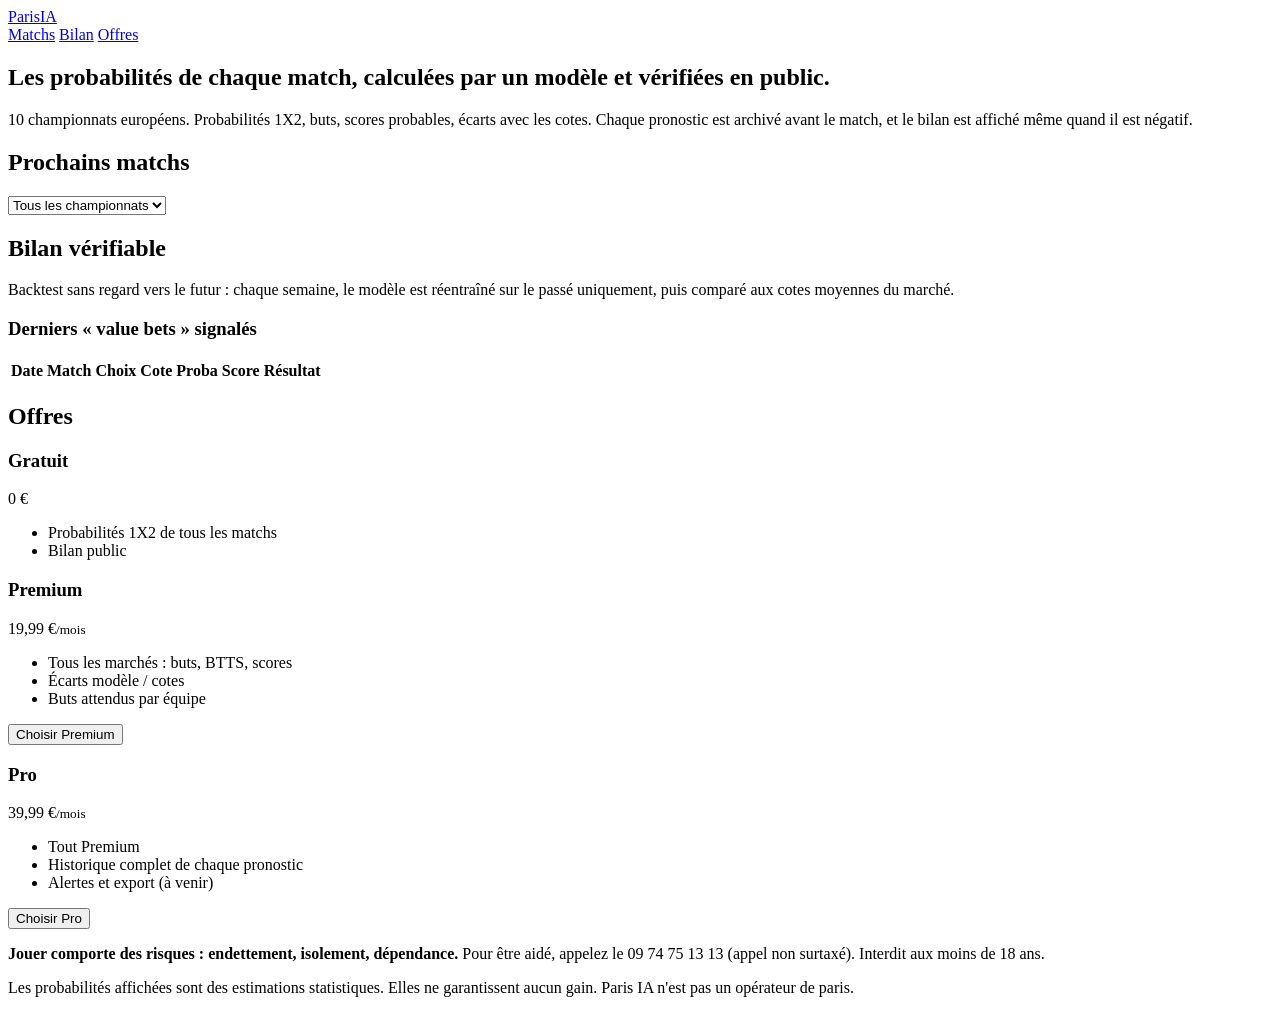
==== paris-ia/frontend/index.html @ 3a2f3b59 "Paris IA : prototype (10 championnats, modèle Dixon-Coles, backtest, site avec abonnements Stripe) C" ====
<!doctype html>
<html lang="fr">
<head>
<meta charset="utf-8">
<meta name="viewport" content="width=device-width, initial-scale=1">
<title>Paris IA — probabilités football</title>
<link rel="stylesheet" href="/static/style.css">
</head>
<body>
<header class="top">
  <a class="brand" href="/">Paris<span>IA</span></a>
  <nav>
    <a href="#matchs">Matchs</a>
    <a href="#bilan">Bilan</a>
    <a href="#offres">Offres</a>
  </nav>
  <div id="account"></div>
</header>

<main>
  <section class="hero">
    <h1>Les probabilités de chaque match, calculées par un modèle et vérifiées en public.</h1>
    <p>10 championnats européens. Probabilités 1X2, buts, scores probables, écarts avec les cotes.
       Chaque pronostic est archivé avant le match, et le bilan est affiché même quand il est négatif.</p>
  </section>

  <section id="matchs">
    <div class="section-head">
      <h2>Prochains matchs</h2>
      <select id="league-filter"><option value="">Tous les championnats</option></select>
    </div>
    <p class="muted" id="generated"></p>
    <div id="matches" class="grid"></div>
  </section>

  <section id="bilan">
    <h2>Bilan vérifiable</h2>
    <p class="muted">Backtest sans regard vers le futur : chaque semaine, le modèle est réentraîné sur le passé uniquement, puis comparé aux cotes moyennes du marché.</p>
    <div id="stats" class="stats"></div>
    <div id="chart"></div>
    <h3>Derniers « value bets » signalés</h3>
    <div class="table-wrap"><table id="picks"><thead><tr><th>Date</th><th>Match</th><th>Choix</th><th>Cote</th><th>Proba</th><th>Score</th><th>Résultat</th></tr></thead><tbody></tbody></table></div>
  </section>

  <section id="offres">
    <h2>Offres</h2>
    <div class="plans">
      <div class="plan">
        <h3>Gratuit</h3><p class="price">0 €</p>
        <ul><li>Probabilités 1X2 de tous les matchs</li><li>Bilan public</li></ul>
      </div>
      <div class="plan featured">
        <h3>Premium</h3><p class="price">19,99 €<small>/mois</small></p>
        <ul><li>Tous les marchés : buts, BTTS, scores</li><li>Écarts modèle / cotes</li><li>Buts attendus par équipe</li></ul>
        <button data-plan="premium">Choisir Premium</button>
      </div>
      <div class="plan">
        <h3>Pro</h3><p class="price">39,99 €<small>/mois</small></p>
        <ul><li>Tout Premium</li><li>Historique complet de chaque pronostic</li><li>Alertes et export (à venir)</li></ul>
        <button data-plan="pro">Choisir Pro</button>
      </div>
    </div>
  </section>
</main>

<dialog id="auth">
  <form id="auth-form" method="dialog">
    <h3 id="auth-title">Créer un compte</h3>
    <label>Email <input name="email" type="email" required></label>
    <label>Mot de passe <input name="password" type="password" minlength="8" required></label>
    <label class="check" id="adult-row"><input name="adult" type="checkbox"> J'ai 18 ans ou plus</label>
    <p class="error" id="auth-error"></p>
    <div class="row">
      <button type="submit">Valider</button>
      <button type="button" class="link" id="auth-switch">J'ai déjà un compte</button>
    </div>
  </form>
</dialog>

<footer>
  <p><strong>Jouer comporte des risques : endettement, isolement, dépendance.</strong> Pour être aidé, appelez le 09 74 75 13 13 (appel non surtaxé). Interdit aux moins de 18 ans.</p>
  <p>Les probabilités affichées sont des estimations statistiques. Elles ne garantissent aucun gain. Paris IA n'est pas un opérateur de paris.</p>
</footer>
<script src="/static/app.js"></script>
</body>
</html>
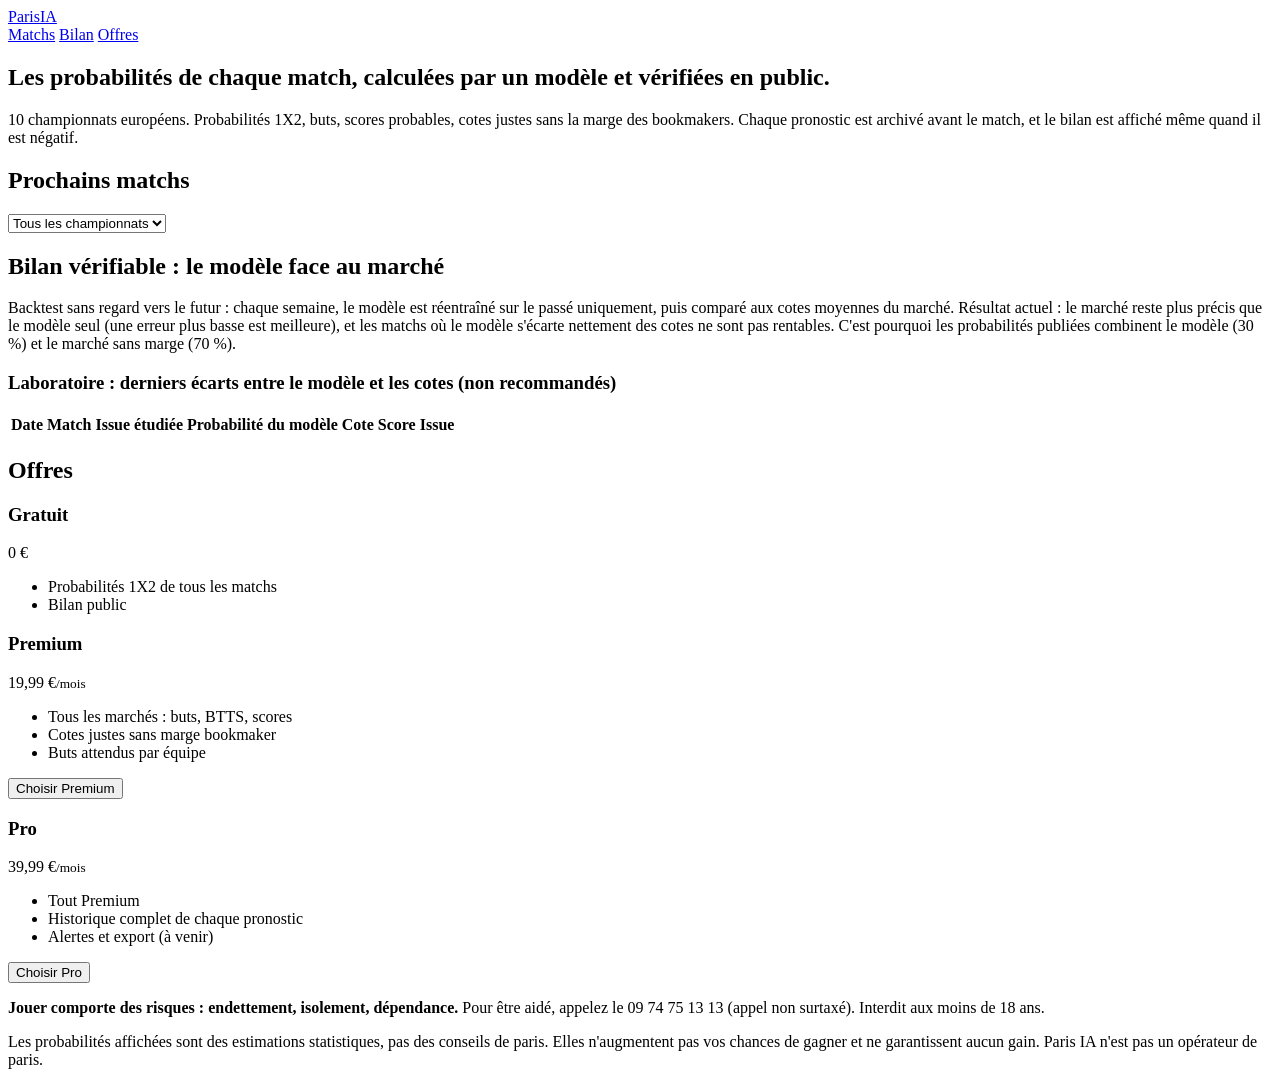
==== commit b91f1aa5: "Paris IA : modèle avec tirs cadrés, affichage en probabilités, cotes justes sans marge Co-Authored-B" ====
--- a/paris-ia/frontend/index.html
+++ b/paris-ia/frontend/index.html
@@ -20,7 +20,7 @@
 <main>
   <section class="hero">
     <h1>Les probabilités de chaque match, calculées par un modèle et vérifiées en public.</h1>
-    <p>10 championnats européens. Probabilités 1X2, buts, scores probables, écarts avec les cotes.
+    <p>10 championnats européens. Probabilités 1X2, buts, scores probables, cotes justes sans la marge des bookmakers.
        Chaque pronostic est archivé avant le match, et le bilan est affiché même quand il est négatif.</p>
   </section>
 
@@ -34,12 +34,12 @@
   </section>
 
   <section id="bilan">
-    <h2>Bilan vérifiable</h2>
-    <p class="muted">Backtest sans regard vers le futur : chaque semaine, le modèle est réentraîné sur le passé uniquement, puis comparé aux cotes moyennes du marché.</p>
+    <h2>Bilan vérifiable : le modèle face au marché</h2>
+    <p class="muted">Backtest sans regard vers le futur : chaque semaine, le modèle est réentraîné sur le passé uniquement, puis comparé aux cotes moyennes du marché. Résultat actuel : le marché reste plus précis que le modèle seul (une erreur plus basse est meilleure), et les matchs où le modèle s'écarte nettement des cotes ne sont pas rentables. C'est pourquoi les probabilités publiées combinent le modèle (30 %) et le marché sans marge (70 %).</p>
     <div id="stats" class="stats"></div>
     <div id="chart"></div>
-    <h3>Derniers « value bets » signalés</h3>
-    <div class="table-wrap"><table id="picks"><thead><tr><th>Date</th><th>Match</th><th>Choix</th><th>Cote</th><th>Proba</th><th>Score</th><th>Résultat</th></tr></thead><tbody></tbody></table></div>
+    <h3>Laboratoire : derniers écarts entre le modèle et les cotes (non recommandés)</h3>
+    <div class="table-wrap"><table id="picks"><thead><tr><th>Date</th><th>Match</th><th>Issue étudiée</th><th>Probabilité du modèle</th><th>Cote</th><th>Score</th><th>Issue</th></tr></thead><tbody></tbody></table></div>
   </section>
 
   <section id="offres">
@@ -51,7 +51,7 @@
       </div>
       <div class="plan featured">
         <h3>Premium</h3><p class="price">19,99 €<small>/mois</small></p>
-        <ul><li>Tous les marchés : buts, BTTS, scores</li><li>Écarts modèle / cotes</li><li>Buts attendus par équipe</li></ul>
+        <ul><li>Tous les marchés : buts, BTTS, scores</li><li>Cotes justes sans marge bookmaker</li><li>Buts attendus par équipe</li></ul>
         <button data-plan="premium">Choisir Premium</button>
       </div>
       <div class="plan">
@@ -79,7 +79,7 @@
 
 <footer>
   <p><strong>Jouer comporte des risques : endettement, isolement, dépendance.</strong> Pour être aidé, appelez le 09 74 75 13 13 (appel non surtaxé). Interdit aux moins de 18 ans.</p>
-  <p>Les probabilités affichées sont des estimations statistiques. Elles ne garantissent aucun gain. Paris IA n'est pas un opérateur de paris.</p>
+  <p>Les probabilités affichées sont des estimations statistiques, pas des conseils de paris. Elles n'augmentent pas vos chances de gagner et ne garantissent aucun gain. Paris IA n'est pas un opérateur de paris.</p>
 </footer>
 <script src="/static/app.js"></script>
 </body>
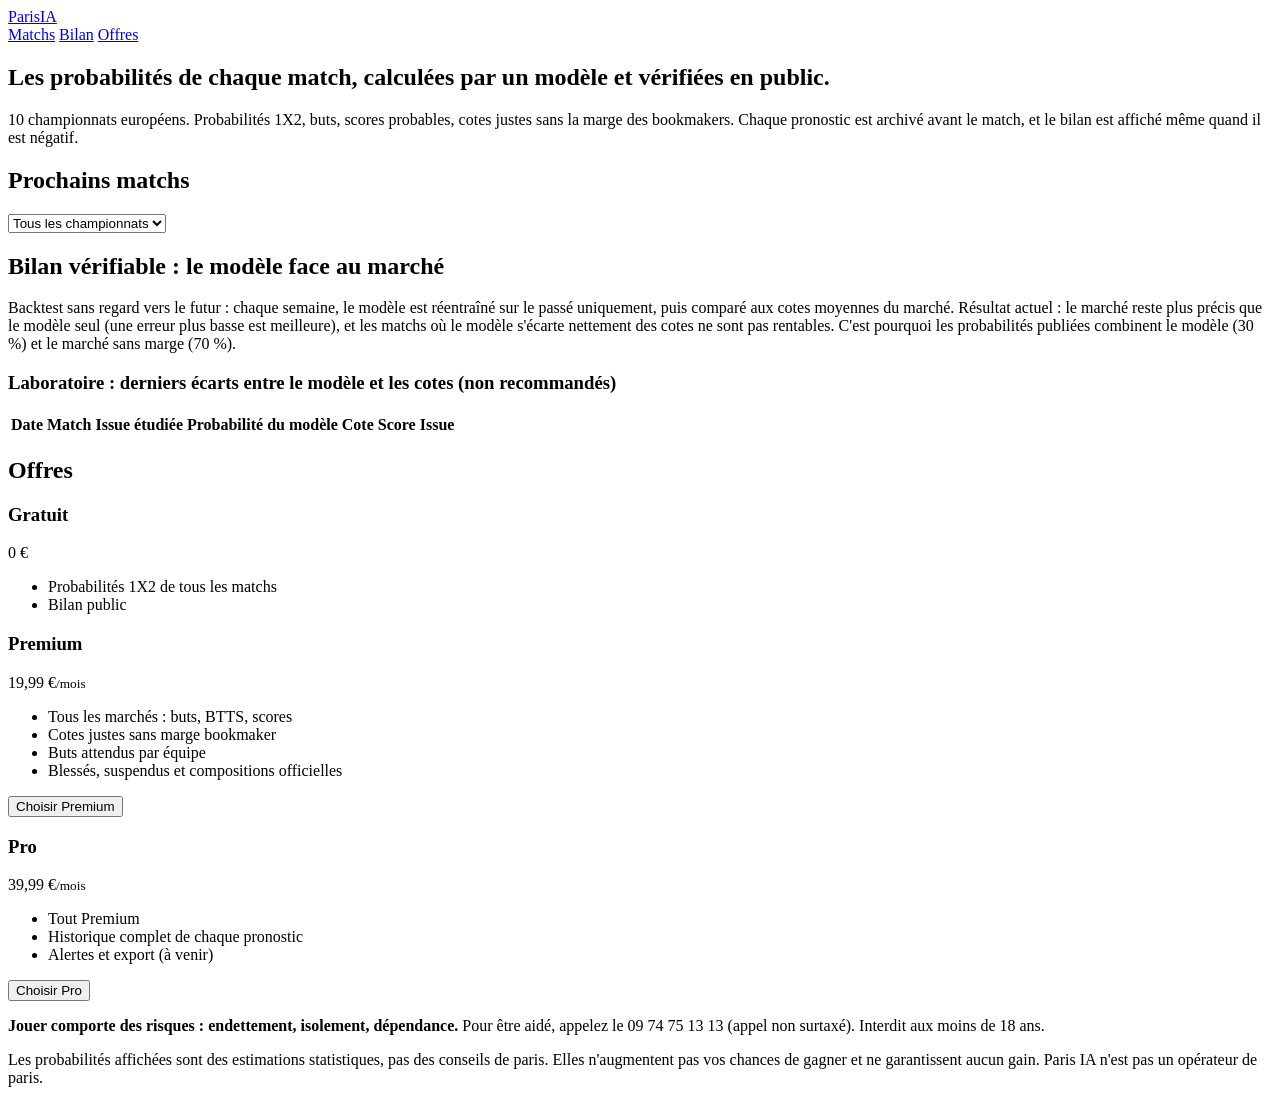
==== commit 5ced6d44: "Paris IA : blessés et compositions via API-Football, calibration, tests Co-Authored-By: Claude Opus " ====
--- a/paris-ia/frontend/index.html
+++ b/paris-ia/frontend/index.html
@@ -51,7 +51,7 @@
       </div>
       <div class="plan featured">
         <h3>Premium</h3><p class="price">19,99 €<small>/mois</small></p>
-        <ul><li>Tous les marchés : buts, BTTS, scores</li><li>Cotes justes sans marge bookmaker</li><li>Buts attendus par équipe</li></ul>
+        <ul><li>Tous les marchés : buts, BTTS, scores</li><li>Cotes justes sans marge bookmaker</li><li>Buts attendus par équipe</li><li>Blessés, suspendus et compositions officielles</li></ul>
         <button data-plan="premium">Choisir Premium</button>
       </div>
       <div class="plan">
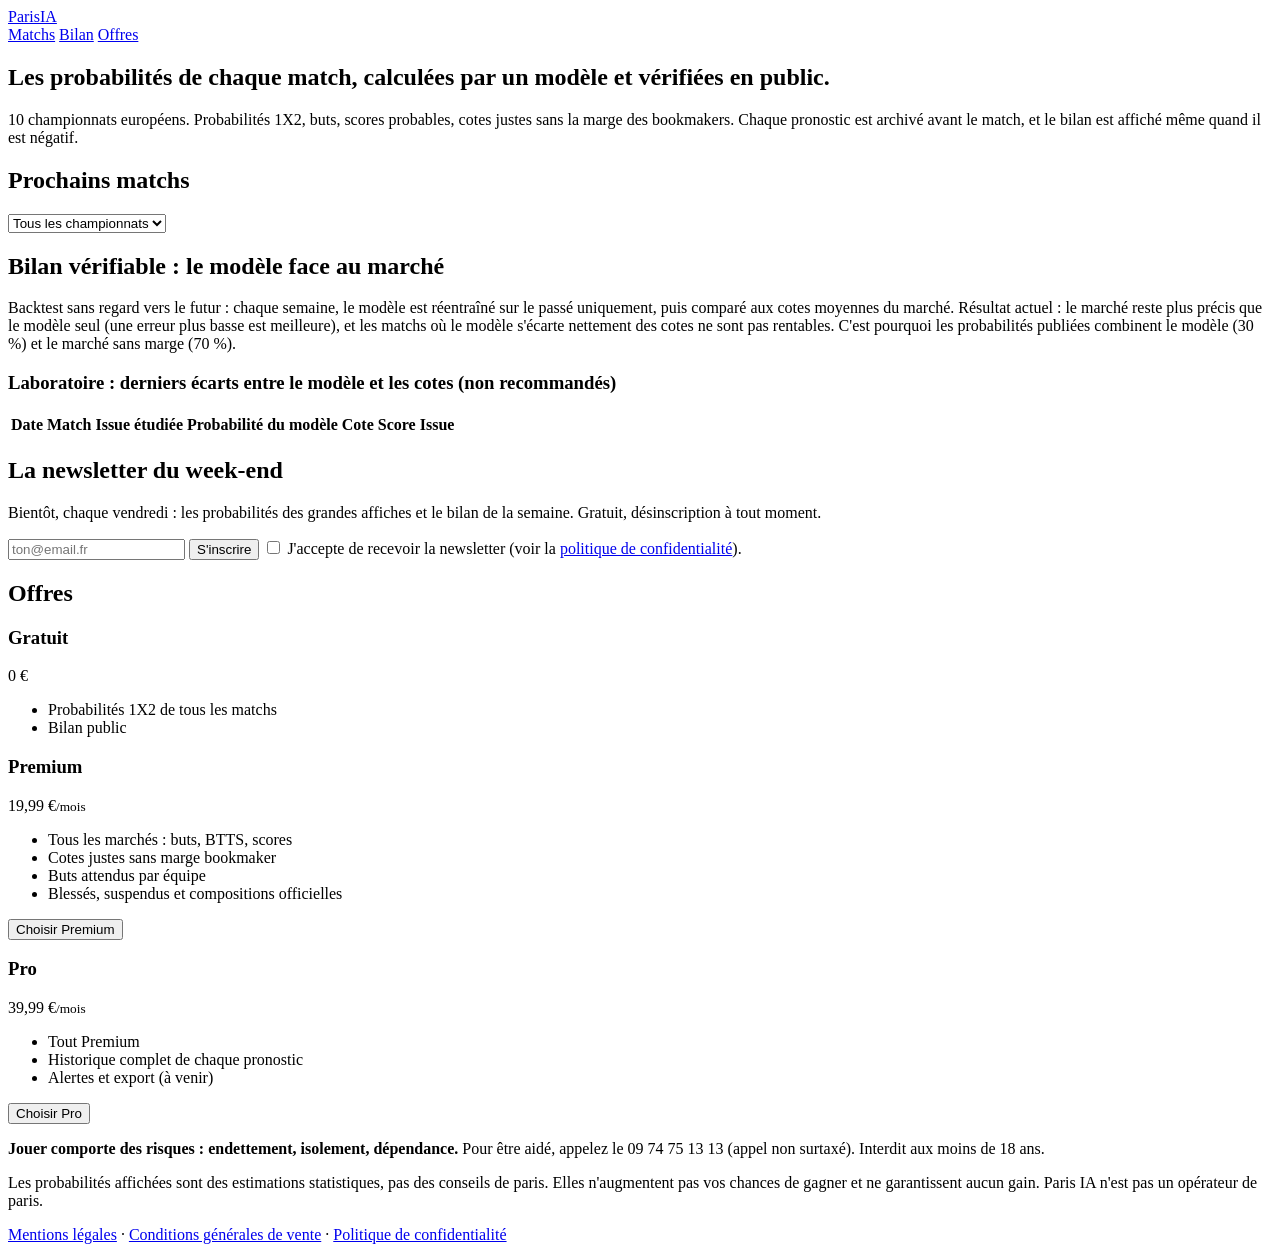
==== commit f128e1de: "Paris IA : PostgreSQL, pages par match, pages légales (brouillons), newsletter, sitemap Co-Authored-" ====
--- a/paris-ia/frontend/index.html
+++ b/paris-ia/frontend/index.html
@@ -3,6 +3,7 @@
 <head>
 <meta charset="utf-8">
 <meta name="viewport" content="width=device-width, initial-scale=1">
+<meta name="robots" content="noindex, nofollow">
 <title>Paris IA — probabilités football</title>
 <link rel="stylesheet" href="/static/style.css">
 </head>
@@ -17,6 +18,7 @@
   <div id="account"></div>
 </header>
 
+<div id="demo-banner" class="demo" hidden>Version de démonstration : aucun paiement n'est demandé, les offres s'activent gratuitement. Les comptes peuvent être effacés à chaque mise à jour.</div>
 <main>
   <section class="hero">
     <h1>Les probabilités de chaque match, calculées par un modèle et vérifiées en public.</h1>
@@ -40,6 +42,17 @@
     <div id="chart"></div>
     <h3>Laboratoire : derniers écarts entre le modèle et les cotes (non recommandés)</h3>
     <div class="table-wrap"><table id="picks"><thead><tr><th>Date</th><th>Match</th><th>Issue étudiée</th><th>Probabilité du modèle</th><th>Cote</th><th>Score</th><th>Issue</th></tr></thead><tbody></tbody></table></div>
+  </section>
+
+  <section id="newsletter">
+    <h2>La newsletter du week-end</h2>
+    <p class="muted">Bientôt, chaque vendredi : les probabilités des grandes affiches et le bilan de la semaine. Gratuit, désinscription à tout moment.</p>
+    <form id="newsletter-form" class="newsletter">
+      <input name="email" type="email" placeholder="ton@email.fr" required>
+      <button type="submit">S'inscrire</button>
+      <label class="check"><input name="consent" type="checkbox" required> J'accepte de recevoir la newsletter (voir la <a href="/confidentialite">politique de confidentialité</a>).</label>
+      <p class="muted" id="newsletter-msg"></p>
+    </form>
   </section>
 
   <section id="offres">
@@ -80,6 +93,7 @@
 <footer>
   <p><strong>Jouer comporte des risques : endettement, isolement, dépendance.</strong> Pour être aidé, appelez le 09 74 75 13 13 (appel non surtaxé). Interdit aux moins de 18 ans.</p>
   <p>Les probabilités affichées sont des estimations statistiques, pas des conseils de paris. Elles n'augmentent pas vos chances de gagner et ne garantissent aucun gain. Paris IA n'est pas un opérateur de paris.</p>
+  <p><a href="/mentions-legales">Mentions légales</a> · <a href="/cgv">Conditions générales de vente</a> · <a href="/confidentialite">Politique de confidentialité</a></p>
 </footer>
 <script src="/static/app.js"></script>
 </body>
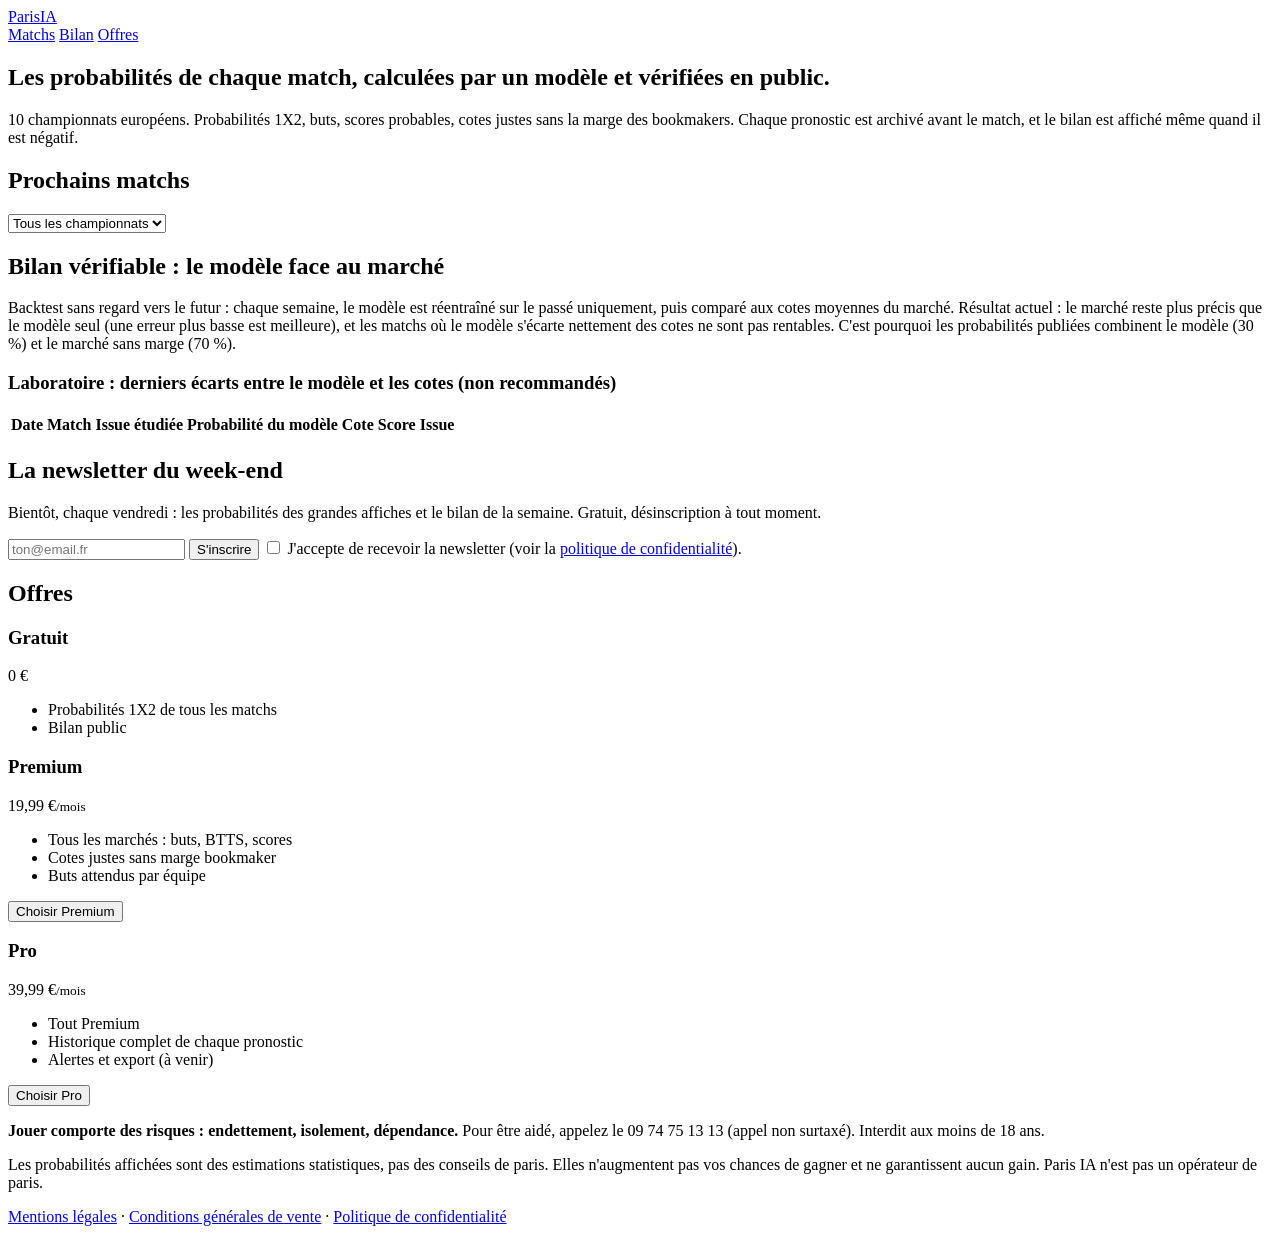
==== commit 05ecb0dd: "Paris IA : retrait des blessés et compositions des offres (API non utilisée) Co-Authored-By: Claude " ====
--- a/paris-ia/frontend/index.html
+++ b/paris-ia/frontend/index.html
@@ -18,7 +18,7 @@
   <div id="account"></div>
 </header>
 
-<div id="demo-banner" class="demo" hidden>Version de démonstration : aucun paiement n'est demandé, les offres s'activent gratuitement. Les comptes peuvent être effacés à chaque mise à jour.</div>
+<div id="demo-banner" class="demo" hidden>Version de démonstration : aucun paiement n'est demandé, les offres s'activent gratuitement.</div>
 <main>
   <section class="hero">
     <h1>Les probabilités de chaque match, calculées par un modèle et vérifiées en public.</h1>
@@ -64,7 +64,7 @@
       </div>
       <div class="plan featured">
         <h3>Premium</h3><p class="price">19,99 €<small>/mois</small></p>
-        <ul><li>Tous les marchés : buts, BTTS, scores</li><li>Cotes justes sans marge bookmaker</li><li>Buts attendus par équipe</li><li>Blessés, suspendus et compositions officielles</li></ul>
+        <ul><li>Tous les marchés : buts, BTTS, scores</li><li>Cotes justes sans marge bookmaker</li><li>Buts attendus par équipe</li></ul>
         <button data-plan="premium">Choisir Premium</button>
       </div>
       <div class="plan">
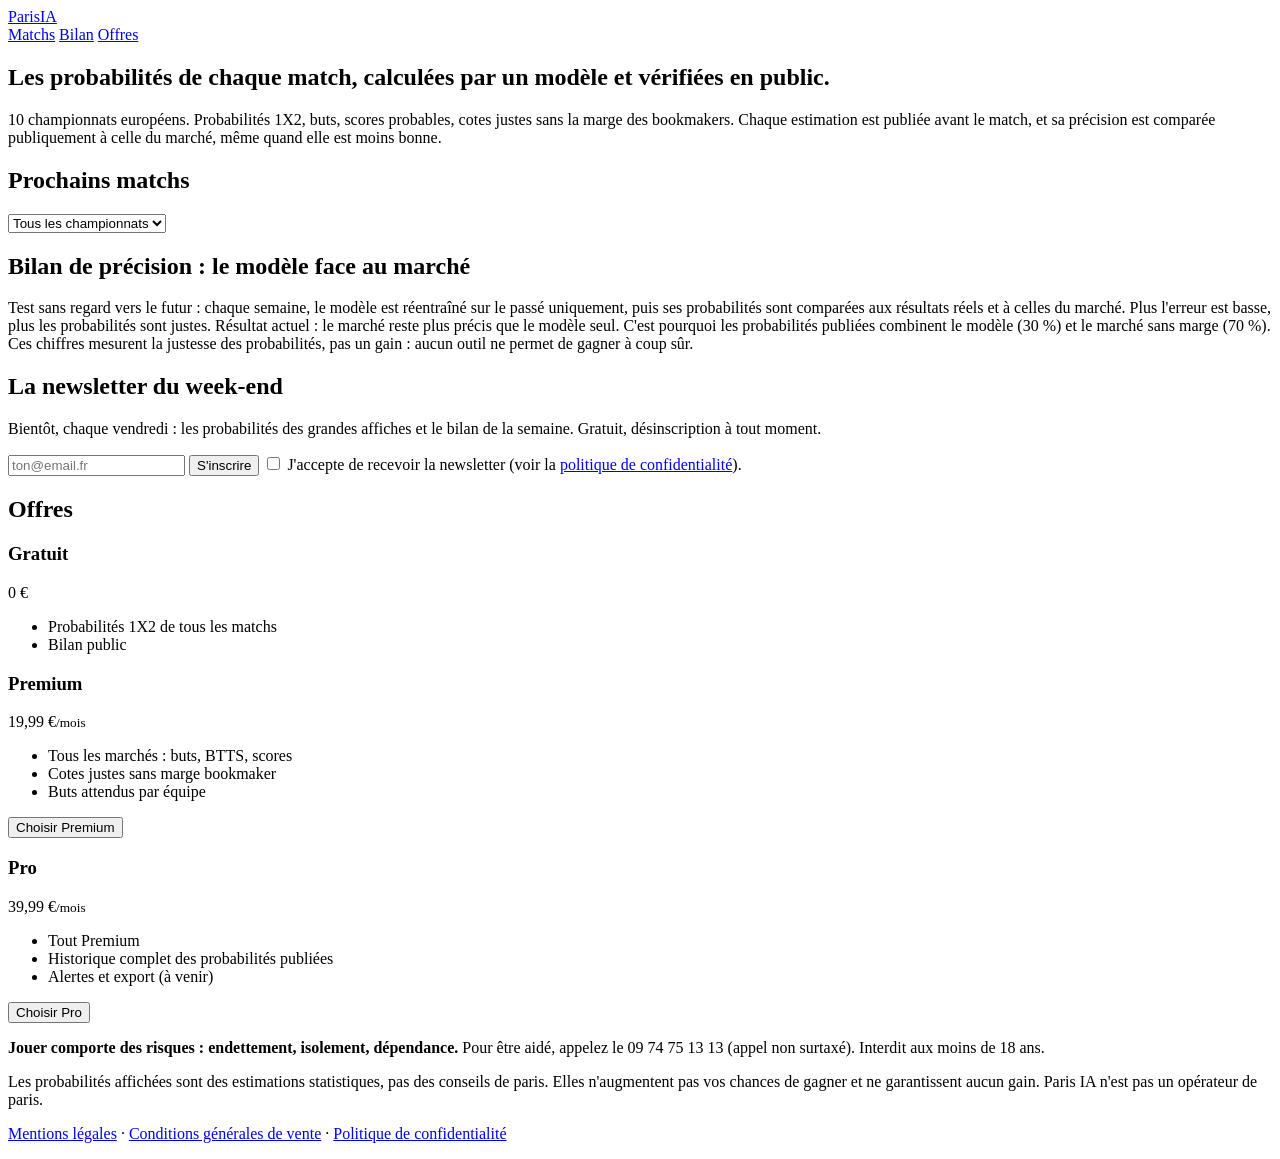
==== commit fecf003d: "Paris IA : mise en conformité (bilan sans gains ni sélections, consentements CGV et accès immédiat, " ====
--- a/paris-ia/frontend/index.html
+++ b/paris-ia/frontend/index.html
@@ -23,7 +23,7 @@
   <section class="hero">
     <h1>Les probabilités de chaque match, calculées par un modèle et vérifiées en public.</h1>
     <p>10 championnats européens. Probabilités 1X2, buts, scores probables, cotes justes sans la marge des bookmakers.
-       Chaque pronostic est archivé avant le match, et le bilan est affiché même quand il est négatif.</p>
+       Chaque estimation est publiée avant le match, et sa précision est comparée publiquement à celle du marché, même quand elle est moins bonne.</p>
   </section>
 
   <section id="matchs">
@@ -36,12 +36,9 @@
   </section>
 
   <section id="bilan">
-    <h2>Bilan vérifiable : le modèle face au marché</h2>
-    <p class="muted">Backtest sans regard vers le futur : chaque semaine, le modèle est réentraîné sur le passé uniquement, puis comparé aux cotes moyennes du marché. Résultat actuel : le marché reste plus précis que le modèle seul (une erreur plus basse est meilleure), et les matchs où le modèle s'écarte nettement des cotes ne sont pas rentables. C'est pourquoi les probabilités publiées combinent le modèle (30 %) et le marché sans marge (70 %).</p>
+    <h2>Bilan de précision : le modèle face au marché</h2>
+    <p class="muted">Test sans regard vers le futur : chaque semaine, le modèle est réentraîné sur le passé uniquement, puis ses probabilités sont comparées aux résultats réels et à celles du marché. Plus l'erreur est basse, plus les probabilités sont justes. Résultat actuel : le marché reste plus précis que le modèle seul. C'est pourquoi les probabilités publiées combinent le modèle (30 %) et le marché sans marge (70 %). Ces chiffres mesurent la justesse des probabilités, pas un gain : aucun outil ne permet de gagner à coup sûr.</p>
     <div id="stats" class="stats"></div>
-    <div id="chart"></div>
-    <h3>Laboratoire : derniers écarts entre le modèle et les cotes (non recommandés)</h3>
-    <div class="table-wrap"><table id="picks"><thead><tr><th>Date</th><th>Match</th><th>Issue étudiée</th><th>Probabilité du modèle</th><th>Cote</th><th>Score</th><th>Issue</th></tr></thead><tbody></tbody></table></div>
   </section>
 
   <section id="newsletter">
@@ -69,12 +66,22 @@
       </div>
       <div class="plan">
         <h3>Pro</h3><p class="price">39,99 €<small>/mois</small></p>
-        <ul><li>Tout Premium</li><li>Historique complet de chaque pronostic</li><li>Alertes et export (à venir)</li></ul>
+        <ul><li>Tout Premium</li><li>Historique complet des probabilités publiées</li><li>Alertes et export (à venir)</li></ul>
         <button data-plan="pro">Choisir Pro</button>
       </div>
     </div>
   </section>
 </main>
+
+<dialog id="subscribe">
+  <form id="subscribe-form" method="dialog">
+    <h3 id="subscribe-title">Abonnement</h3>
+    <label class="check"><input name="cgv" type="checkbox" required> <span>J'ai lu et j'accepte les <a href="/cgv" target="_blank">conditions générales de vente</a>.</span></label>
+    <label class="check"><input name="immediate" type="checkbox" required> <span>Je demande l'accès immédiat au service. Si j'exerce mon droit de rétractation de 14 jours, je paierai le service fourni jusqu'à cette date.</span></label>
+    <p class="error" id="subscribe-error"></p>
+    <div class="row"><button type="submit">Continuer</button><button type="button" class="link" id="subscribe-cancel">Annuler</button></div>
+  </form>
+</dialog>
 
 <dialog id="auth">
   <form id="auth-form" method="dialog">
